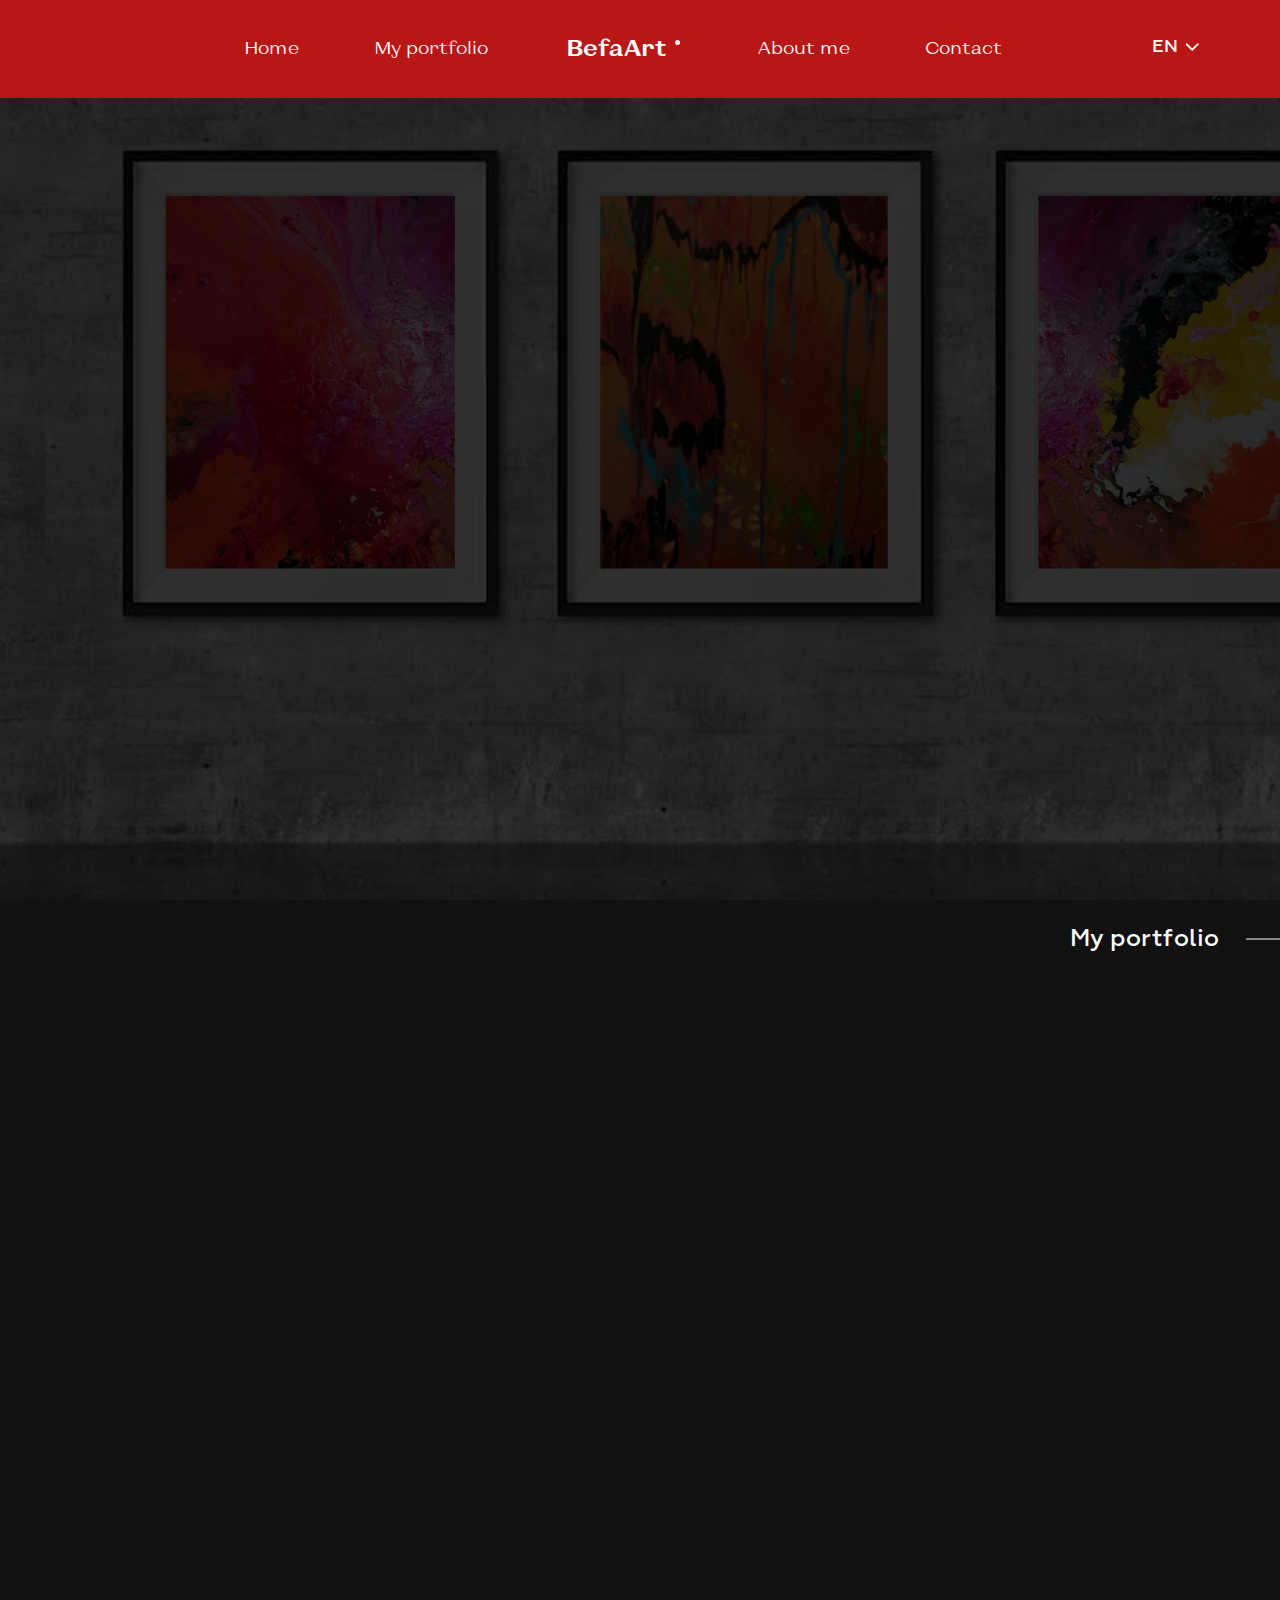
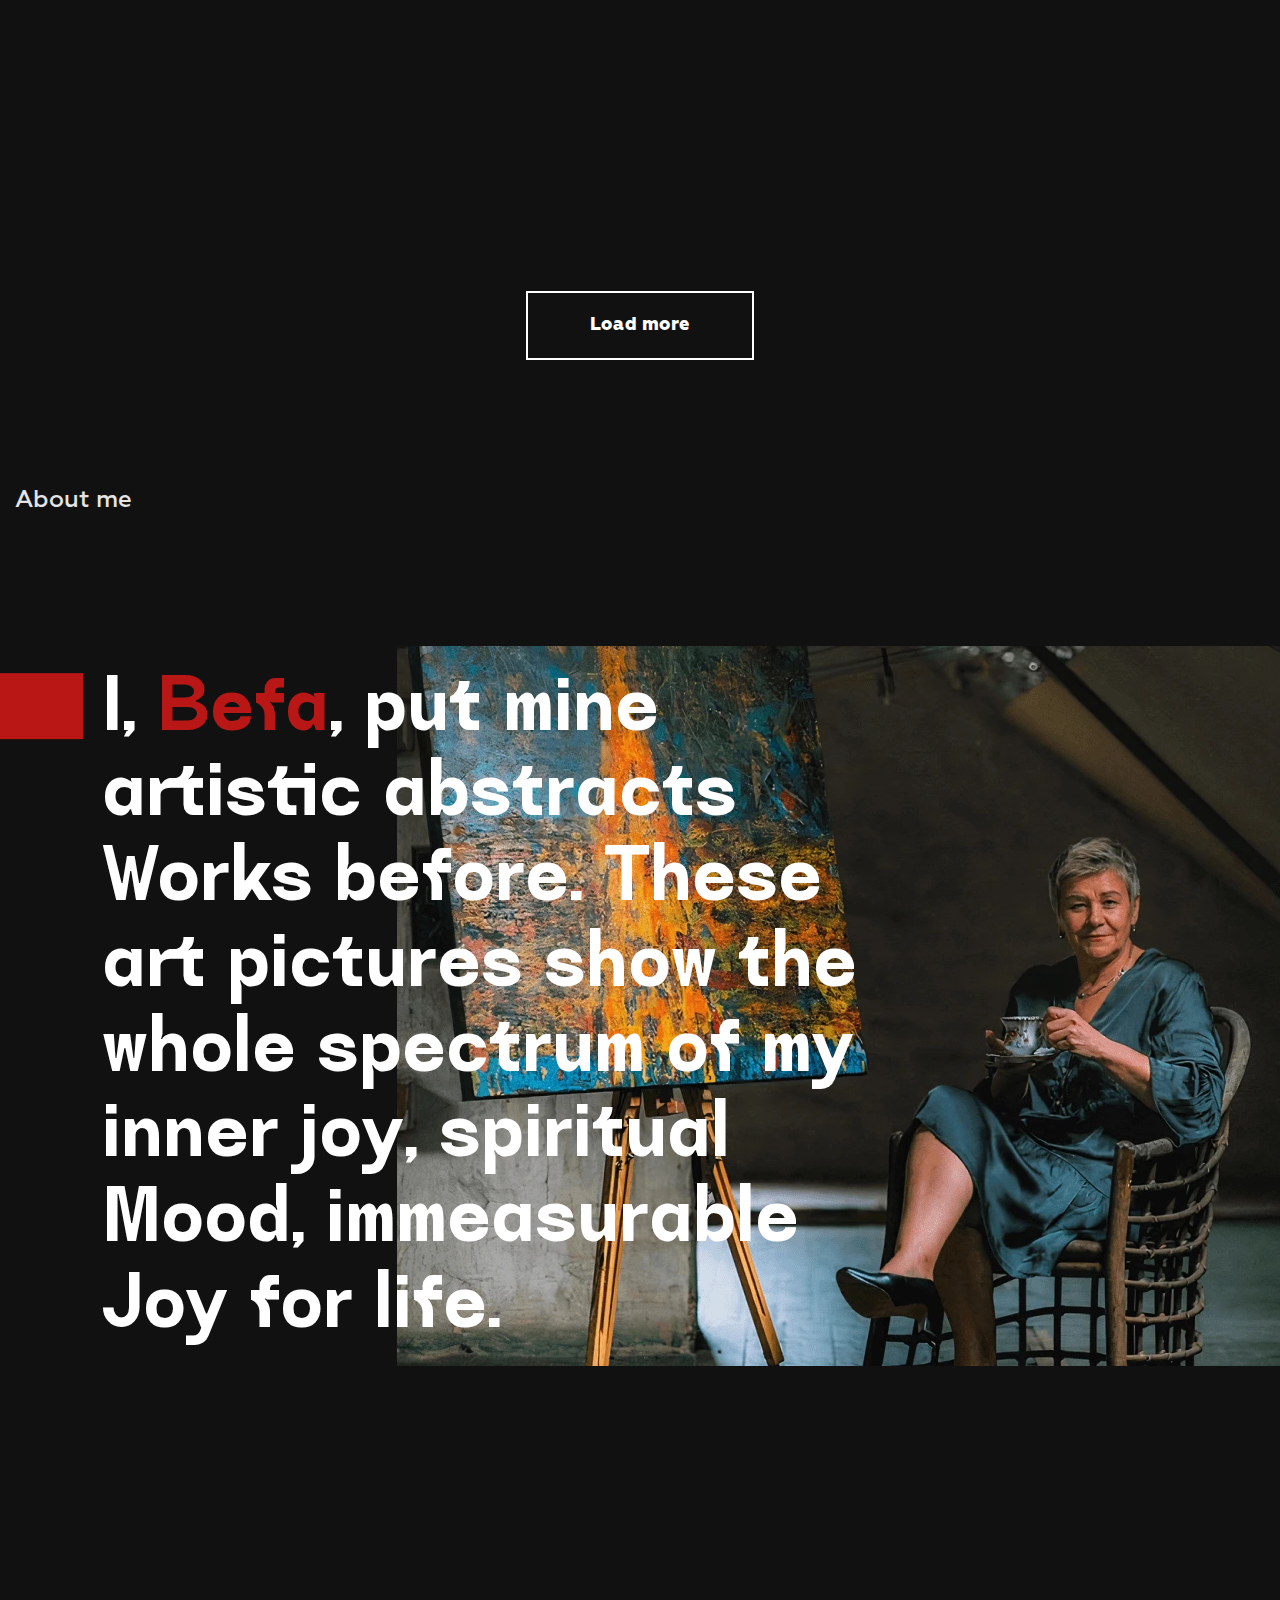
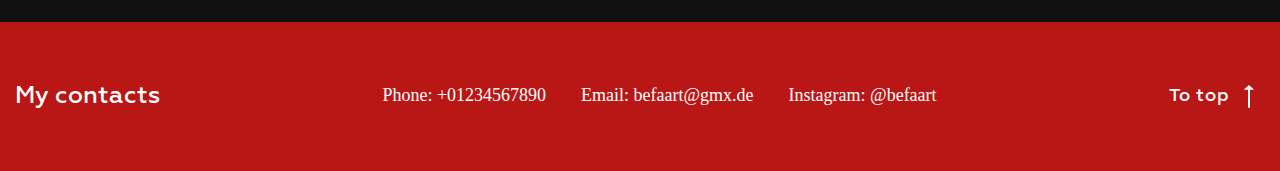
==== befa_art/index.html @ dfe0153e "Add files via upload" ====
<!DOCTYPE html>
<html lang="zxx">

<head>
	<meta charset="UTF-8">
	<meta name="viewport" content="width=device-width, initial-scale=1.0">
	<link rel="stylesheet" href="css/style.css">
	<title>Befa Art</title>
</head>

<body>
	<div class="wrapper">
		<header class="header">
			<div class="header__container">
				<div class="header__body">
					<div class="header__ghost"></div>
					<div class="header__navigation">
						<nav class="header__menu-left menu">
							<ul class="menu__list">
								<li class="menu__item"><a href="#" class="menu__link">Home</a></li>
								<li class="menu__item"><a href="#portfolio" class="menu__link">My portfolio</a></li>
							</ul>
						</nav>
						<div class="header__logo">BefaArt</div>
						<nav class="header__menu-riht menu">
							<ul class="menu__list">
								<li class="menu__item"><a href="#about-me" class="menu__link">About me</a></li>
								<li class="menu__item"><a href="#contact" class="menu__link">Contact</a></li>
							</ul>
						</nav>
					</div>
					<div class="header__language menu-choise">
						<div class="header__language menu-choise">
							<div class="menu-choise__language">
								<div class="menu-choise__active">EN</div>
								<nav class="menu-choise__items">
									<a href="pagedeu.html" class="menu-choise__item-link">DEU</a>
									<a href="pageua.html" class="menu-choise__item-link">UA</a>
								</nav>
							</div>
						</div>
					</div>
					<button type="button" class="header__burger"><span></span></button>
				</div>
			</div>
		</header>
		<main>
			<div class="head">
				<div class="head__container">
					<div class="head__body">
						<div class="head__text">
							<h2 class="head__sub-title">Hello, i am</h2>
							<h1 class="head__title">BefaArt</h1>
						</div>
						<div class="head__pictures img-head">
							<div class="img-head__items">
								<div class="img-head__item">
									<img src="img/head/first_img.webp" alt="" class="img-head__pictures">
								</div>
								<div class="img-head__item">
									<img src="img/head/main_img.webp" alt="" class="img-head__pictures">
								</div>
								<div class="img-head__item">
									<img src="img/head/second_img.webp" alt="" class="img-head__pictures">
								</div>
							</div>
						</div>
					</div>
				</div>
			</div>

			<div id="portfolio" class="portfolio">
				<div class="portfolio__container">
					<div class="portfolio__body">
						<h3 class="portfolio__title">My portfolio</h3>
						<div class="portfolio__items">

							<div class="portfolio__item painting">
								<div class="painting__pictures">
									<img src="img/portfilio/img_1.webp" alt="painting" class="painting__image">
								</div>
								<div class="painting__name">
									<button type="button" class="painting__button-info"><img src="img/icon/info.svg"
											alt="icon"></button>
									<h4 class="painting__title">Children</h4>
								</div>
								<div class="painting__info">
									<button type="button" class="painting__button-close"><img src="img/icon/close.svg"
											alt="icon"></button>
									<div class="painting__options">100#100 Acryl</div>
									<div class="painting__text">
										<p>Lorem ipsum dolor sit amet consectetur adipisicing elit. Voluptatum labore in
											tempora, praesentium, distinctio eaque officia sit incidunt dolore.
										</p>
									</div>
								</div>
							</div>

							<div class="portfolio__item painting">
								<div class="painting__pictures">
									<img src="img/portfilio/img_2.webp" alt="painting" class="painting__image">
								</div>
								<div class="painting__name">
									<button type="button" class="painting__button-info"><img src="img/icon/info.svg"
											alt="icon"></button>
									<h4 class="painting__title">Corrida</h4>
								</div>
								<div class="painting__info">
									<button type="button" class="painting__button-close"><img src="img/icon/close.svg"
											alt="icon"></button>
									<div class="painting__options">100#100 Acryl</div>
									<div class="painting__text">
										<p>Lorem ipsum dolor sit amet consectetur adipisicing elit. Voluptatum labore in
											tempora, praesentium, distinctio eaque officia sit incidunt dolore.</p>
									</div>
								</div>
							</div>

							<div class="portfolio__item painting">
								<div class="painting__pictures">
									<img src="img/portfilio/img_3.webp" alt="painting" class="painting__image">
								</div>
								<div class="painting__name">
									<button type="button" class="painting__button-info"><img src="img/icon/info.svg"
											alt="icon"></button>
									<h4 class="painting__title">Exit</h4>
								</div>
								<div class="painting__info">
									<button type="button" class="painting__button-close"><img src="img/icon/close.svg"
											alt="icon"></button>
									<div class="painting__options">100#100 Acryl</div>
									<div class="painting__text">
										<p>Lorem ipsum dolor sit amet consectetur adipisicing elit. Voluptatum labore in
											tempora, praesentium, distinctio eaque officia sit incidunt dolore.</p>
									</div>
								</div>
							</div>

							<div class="portfolio__item painting">
								<div class="painting__pictures">
									<img src="img/portfilio/img_4.webp" alt="painting" class="painting__image">
								</div>
								<div class="painting__name">
									<button type="button" class="painting__button-info"><img src="img/icon/info.svg"
											alt="icon"></button>
									<h4 class="painting__title">Happy</h4>
								</div>
								<div class="painting__info">
									<button type="button" class="painting__button-close"><img src="img/icon/close.svg"
											alt="icon"></button>
									<div class="painting__options">100#100 Acryl</div>
									<div class="painting__text">
										<p>Lorem ipsum dolor sit amet consectetur adipisicing elit. Voluptatum labore in
											tempora, praesentium, distinctio eaque officia sit incidunt dolore. Sit amet
											consectetur adipisicing elit.</p>
									</div>
								</div>
							</div>

							<div class="portfolio__item painting">
								<div class="painting__pictures">
									<img src="img/portfilio/img_5.webp" alt="painting" class="painting__image">
								</div>
								<div class="painting__name">
									<button type="button" class="painting__button-info"><img src="img/icon/info.svg"
											alt="icon"></button>
									<h4 class="painting__title">Autumn</h4>
								</div>
								<div class="painting__info">
									<button type="button" class="painting__button-close"><img src="img/icon/close.svg"
											alt="icon"></button>
									<div class="painting__options">100#100 Acryl</div>
									<div class="painting__text">
										<p>Lorem ipsum dolor sit amet consectetur adipisicing elit. Voluptatum labore in
											tempora, praesentium, distinctio eaque officia sit incidunt dolore. Sit amet
											consectetur adipisicing elit.</p>
									</div>
								</div>
							</div>

							<div class="portfolio__item painting">
								<div class="painting__pictures">
									<img src="img/portfilio/img_6.webp" alt="painting" class="painting__image">
								</div>
								<div class="painting__name">
									<button type="button" class="painting__button-info"><img src="img/icon/info.svg"
											alt="icon"></button>
									<h4 class="painting__title">Ice</h4>
								</div>
								<div class="painting__info">
									<button type="button" class="painting__button-close"><img src="img/icon/close.svg"
											alt="icon"></button>
									<div class="painting__options">100#100 Acryl</div>
									<div class="painting__text">
										<p>Lorem ipsum dolor sit amet consectetur adipisicing elit. Voluptatum labore in
											tempora, praesentium, distinctio eaque officia sit incidunt dolore.</p>
									</div>
								</div>
							</div>

							<div class="portfolio__item painting">
								<div class="painting__pictures">
									<img src="img/portfilio/img_7.webp" alt="painting" class="painting__image">
								</div>
								<div class="painting__name">
									<button type="button" class="painting__button-info"><img src="img/icon/info.svg"
											alt="icon"></button>
									<h4 class="painting__title">Spring</h4>
								</div>
								<div class="painting__info">
									<button type="button" class="painting__button-close"><img src="img/icon/close.svg"
											alt="icon"></button>
									<div class="painting__options">100#100 Acryl</div>
									<div class="painting__text">
										<p>Lorem ipsum dolor sit amet consectetur adipisicing elit. Voluptatum labore in
											tempora, praesentium, distinctio eaque officia sit incidunt dolore.</p>
									</div>
								</div>
							</div>

							<div class="portfolio__item painting">
								<div class="painting__pictures">
									<img src="img/portfilio/img_8.webp" alt="painting" class="painting__image">
								</div>
								<div class="painting__name">
									<button type="button" class="painting__button-info"><img src="img/icon/info.svg"
											alt="icon"></button>
									<h4 class="painting__title">Road</h4>
								</div>
								<div class="painting__info">
									<button type="button" class="painting__button-close"><img src="img/icon/close.svg"
											alt="icon"></button>
									<div class="painting__options">100#100 Acryl</div>
									<div class="painting__text">
										<p>Lorem ipsum dolor sit amet consectetur adipisicing elit. Voluptatum labore in
											tempora, praesentium, distinctio eaque officia sit incidunt dolore. Sit amet
											consectetur adipisicing elit.</p>
									</div>
								</div>
							</div>

							<div class="portfolio__item painting">
								<div class="painting__pictures">
									<img src="img/portfilio/img_9.webp" alt="painting" class="painting__image">
								</div>
								<div class="painting__name">
									<button type="button" class="painting__button-info"><img src="img/icon/info.svg"
											alt="icon"></button>
									<h4 class="painting__title">Forest</h4>
								</div>
								<div class="painting__info">
									<button type="button" class="painting__button-close"><img src="img/icon/close.svg"
											alt="icon"></button>
									<div class="painting__options">100#100 Acryl</div>
									<div class="painting__text">
										<p>Lorem ipsum dolor sit amet consectetur adipisicing elit. Voluptatum labore in
											tempora, praesentium, distinctio eaque officia sit incidunt dolore. Sit amet
											consectetur adipisicing elit.</p>
									</div>
								</div>
							</div>

							<div class="portfolio__item painting">
								<div class="painting__pictures">
									<img src="img/portfilio/img_10.webp" alt="painting" class="painting__image">
								</div>
								<div class="painting__name">
									<button type="button" class="painting__button-info"><img src="img/icon/info.svg"
											alt="icon"></button>
									<h4 class="painting__title">Fire color</h4>
								</div>
								<div class="painting__info">
									<button type="button" class="painting__button-close"><img src="img/icon/close.svg"
											alt="icon"></button>
									<div class="painting__options">100#100 Acryl</div>
									<div class="painting__text">
										<p>Lorem ipsum dolor sit amet consectetur adipisicing elit. Voluptatum labore in
											tempora, praesentium, distinctio eaque officia sit incidunt dolore.</p>
									</div>
								</div>
							</div>

						</div>
						<div class="portfolio__button">
							<button type="button" class="portfolio__work-button">Load more</button>
						</div>
					</div>
				</div>
			</div>

			<div id="about-me" class="about-me">
				<div class="about-me__container">
					<h3 class="about-me__title">About me</h3>
				</div>
				<div class="about-me__body">
					<div class="about-me__body">
						<div class="about-me__info">
							<div class="about-me__text">
								<p>I, <span>Befa</span>, put mine artistic abstracts
									Works before. These art pictures show the
									whole spectrum of my inner joy, spiritual
									Mood, immeasurable Joy for life.</p>
							</div>
						</div>
					</div>
				</div>
			</div>

		</main>
		<footer id="contact" class="footer">
			<div class="footer__container">
				<div class="footer__body">
					<h3 class="footer__title">My contacts</h3>
					<div class="footer__list-contact">
						<a href="tel:+01234567890" class="footer__phone">Phone: <span>+01234567890</span></a>
						<a href="mailto:befaart@gmail.com" class="footer__mail"> Email: <span>befaart@gmx.de</span> </a>
						<a href="https://www.instagram.com/" target="_blank" class="footer__instagram"> Instagram:
							<span>
								@befaart</span>
						</a>
					</div>
					<div class="footer__button-up">
						<a href="#" class="footer__link">To top</a>
					</div>
				</div>
			</div>
		</footer>
	</div>
	<script src="js/script.js"></script>
</body>

</html>
---- befa_art/css/style.css ----
*,
*::before,
*::after {
  padding: 0;
  margin: 0;
  border: 0;
  box-sizing: border-box;
}

a {
  text-decoration: none;
  color: inherit;
}

li {
  list-style: none;
}

img {
  vertical-align: top;
}

h1,
h2,
h3,
h4,
h5,
h6 {
  font-weight: inherit;
  font-size: inherit;
}

html,
body {
  height: 100%;
  line-height: 1;
}

textarea,
button,
input {
  font-weight: inherit;
  font-size: inherit;
  color: inherit;
  font-family: inherit;
}

button {
  cursor: pointer;
  background-color: inherit;
}

input[type=search i] {
  -webkit-appearance: none;
     -moz-appearance: none;
          appearance: none;
}

::-webkit-search-cancel-button {
  display: none;
}

[class*=__container] {
  max-width: 88.75rem;
  padding: 0 15px;
  margin: 0 auto;
}

.wrapper {
  overflow: clip;
  min-height: 100%;
  position: relative;
  display: flex;
  flex-direction: column;
  overflow-y: auto;
  z-index: 1;
}

.wrapper > main {
  flex-grow: 1;
}

.header {
  background-color: #b91616;
  padding: 1.9375rem 0 2.1875rem 0;
}
@media (max-width: 61.99875em) {
  .header {
    padding: 0.9375rem 0 0.9375rem 0;
    position: fixed;
    top: 0;
    left: 0;
    width: 100%;
    z-index: 2;
  }
}
.header__body {
  display: flex;
  justify-content: center;
  align-items: center;
}
@media (max-width: 61.99875em) {
  .header__body {
    justify-content: flex-end;
  }
}
.header__ghost {
  width: 4.90625rem;
}
@media (max-width: 61.99875em) {
  .header__ghost {
    display: none;
  }
}
.header__navigation {
  flex: 1 1 auto;
  display: flex;
  justify-content: center;
  align-items: center;
  gap: 4.875rem;
}
@media (max-width: 75em) {
  .header__navigation {
    gap: 4.0625rem;
  }
}
@media (max-width: 61.99875em) {
  .header__navigation {
    position: fixed;
    top: 0;
    left: -100%;
    width: 100%;
    height: 100%;
    z-index: 2;
    background-color: #b91616;
    display: flex;
    flex-direction: column;
    gap: 1.5rem;
    padding: 8.125rem 0.9375rem 1.875rem;
    justify-content: flex-start;
    align-items: flex-start;
    overflow-y: auto;
    transition: all 0.3s;
  }
  .header__navigation::before {
    content: "";
    position: fixed;
    top: 0;
    left: 0;
    width: 100%;
    height: 5.625rem;
    z-index: 3;
    background-color: #b91616;
  }
}
.header__logo {
  position: relative;
  font-family: "KyivTypeSans";
  font-weight: 600;
  font-size: 1.5rem;
  line-height: 1; /* 29/24 */
  transition: transform 0.8s;
  cursor: pointer;
}
.header__logo::after {
  content: "";
  display: inline-block;
  width: 5px;
  height: 5px;
  background-color: #ffffff;
  border-radius: 50%;
  vertical-align: top;
  margin-top: 5px;
  margin-left: 8px;
}
@media (any-hover: hover) {
  .header__logo:hover {
    transform: scale(1.3);
  }
}
@media (max-width: 61.99875em) {
  .header__logo {
    position: fixed;
    top: 0.8125rem;
    left: 0.9375rem;
    width: 100%;
    z-index: 3;
    font-size: 1.375rem;
  }
}
.header__burger {
  display: none;
  position: relative;
  width: 1.375rem;
  height: 1.125rem;
}
@media (max-width: 61.99875em) {
  .header__burger {
    display: block;
    position: relative;
    z-index: 3;
  }
  .header__burger span {
    display: block;
    position: absolute;
    top: 50%;
    left: 0;
    width: 100%;
    height: 0.1875rem;
    margin-top: -1px;
    background-color: #ffffff;
  }
  .header__burger::before {
    content: "";
    position: absolute;
    top: 0;
    right: 0;
    width: 70%;
    height: 0.1875rem;
    background-color: #ffffff;
    transition: right 0.3s;
  }
  .header__burger::after {
    content: "";
    position: absolute;
    top: 100%;
    right: 0;
    width: 45%;
    height: 0.1875rem;
    background-color: #ffffff;
    margin-top: -1px;
    transition: right 0.3s;
  }
}

.menu {
  font-family: "KyivTypeSans";
  font-weight: 400;
  font-size: 1.125rem;
  line-height: 1.8; /* 22/18 */
}
@media (max-width: 61.99875em) {
  .menu {
    font-size: 1.625rem;
  }
}
.menu__list {
  display: flex;
  justify-content: center;
  align-items: center;
  gap: 4.6875rem;
}
@media (max-width: 75em) {
  .menu__list {
    gap: 2.8125rem;
  }
}
@media (max-width: 61.99875em) {
  .menu__list {
    flex-direction: column;
    align-items: flex-start;
    gap: 1.5rem;
  }
}
.menu__item {
  position: relative;
}
.menu__item::after {
  content: "";
  position: absolute;
  top: 100%;
  left: 50%;
  width: 0;
  height: 0.0625rem;
  background-color: #ffffff;
  transition: all 0.3s;
}
@media (any-hover: hover) {
  .menu__item:hover::after {
    width: 100%;
    left: 0;
  }
}
.menu-choise {
  position: relative;
  z-index: 3;
  font-family: "Geometria";
  font-weight: 500;
  font-size: 1.125rem;
  line-height: 1.27; /* 23/18 */
  margin-right: 33px;
}
@media (max-width: 61.99875em) {
  .menu-choise {
    position: absolute;
    gap: 1.125rem;
    font-size: 0.875rem;
    top: 1.875rem;
    color: #d7a5cf;
    font-weight: 400;
    margin-right: 0;
    left: -100%;
    transition: all 0.3s;
  }
}
.menu-choise__language {
  display: flex;
  align-items: center;
  gap: 0.4375rem;
  cursor: pointer;
}
@media (min-width: 62em) {
  .menu-choise__language::after {
    content: "";
    display: inline-block;
    width: 0.8125rem;
    height: 0.8125rem;
    background: url(../img/icon/arrow.svg) center no-repeat;
    transition: transform 0.3s;
  }
}
@media (min-width: 62em) and (any-hover: hover) {
  .menu-choise__language:hover::after {
    transform: rotate(90deg);
  }
  .menu-choise__language:hover .menu-choise__items {
    opacity: 1;
    visibility: visible;
    pointer-events: auto;
  }
}
@media (max-width: 61.99875em) {
  .menu-choise__language {
    gap: 1.125rem;
  }
}
.menu-choise__active {
  transition: color 0.2s;
}
@media (max-width: 61.99875em) {
  .menu-choise__active {
    color: #ffffff;
  }
}
@media (min-width: 62em) {
  .menu-choise__items {
    position: absolute;
    top: 100%;
    left: -13px;
    opacity: 0;
    visibility: hidden;
    pointer-events: none;
    display: flex;
    flex-direction: column;
    row-gap: 0.9375rem;
    width: 7.875rem;
    height: 5.9375rem;
    background-color: #b91616;
    padding-top: 15px;
    padding-left: 13px;
    transition: all 0.5s;
  }
}
@media (max-width: 61.99875em) {
  .menu-choise__items {
    display: flex;
    gap: 1.125rem;
  }
}
@media (min-width: 62em) {
  .menu-choise__item-link {
    transition: color 0.2s;
  }
}
@media (min-width: 62em) and (any-hover: hover) {
  .menu-choise__item-link:hover {
    color: #d7a5cf;
  }
}

.menu-open .header__navigation {
  left: 0;
}
.menu-open .menu-choise {
  left: 0.5rem;
}
.menu-open .header__burger::before {
  right: 30%;
}
.menu-open .header__burger::after {
  right: 55%;
}

.footer {
  background-color: #b91616;
  padding: 3.625rem 0;
}
@media (max-width: 67.8125em) {
  .footer {
    padding: 2.1875rem 0;
  }
}
.footer__body {
  display: flex;
  justify-content: space-between;
  align-items: center;
}
@media (max-width: 67.8125em) {
  .footer__body {
    flex-direction: column;
    gap: 1.875rem;
  }
}
.footer__title {
  font-family: "Geometria";
  font-weight: 500;
  font-size: 1.5rem;
  line-height: 1.25; /* 30/24 */
}
.footer__list-contact {
  display: flex;
  gap: 2.1875rem;
  align-items: center;
  font-family: "KyivType Sans";
  font-weight: 500;
  font-size: 1.125rem;
  line-height: 1.22; /* 22/18 */
}
@media (max-width: 67.8125em) {
  .footer__list-contact {
    line-height: 1.5; /* 22/18 */
    text-align: center;
  }
}
@media (max-width: 31.25em) {
  .footer__list-contact {
    flex-direction: column;
    gap: 0.9375rem;
    font-size: 1rem;
  }
}
.footer__phone span {
  transition: color 0.5s;
}
@media (any-hover: hover) {
  .footer__phone:hover span {
    color: #d7a5cf;
  }
}
.footer__mail span {
  transition: color 0.5s;
}
@media (any-hover: hover) {
  .footer__mail:hover span {
    color: #d7a5cf;
  }
}
.footer__instagram span {
  transition: color 0.5s;
}
@media (any-hover: hover) {
  .footer__instagram:hover span {
    color: #d7a5cf;
  }
}
@media (any-hover: hover) {
  .footer__button-up:hover .footer__link::after {
    transform: translate(-90px, 0);
    transition: all 0.7s;
    pointer-events: auto;
  }
}
.footer__link {
  position: relative;
  display: inline-block;
  font-family: "Geometria";
  font-weight: 500;
  font-size: 1.125rem;
  line-height: 1.27; /* 23/18 */
  padding: 0.3125rem 0.625rem;
}
.footer__link::after {
  content: "";
  display: inline-block;
  margin-left: 0.9375rem;
  vertical-align: bottom;
  width: 0.75rem;
  height: 1.4375rem;
  background: url(../img/icon/arrow_up.svg) center no-repeat;
  transition: all 0.7s;
  pointer-events: none;
}

@font-face {
  font-family: "Geometria";
  src: url("../fonts/geometria/geometria-medium.woff2") format("woff2"), url("../fonts/geometria/geometria-medium.woff") format("woff");
  font-weight: 500;
  font-style: normal;
  font-display: swap;
}
@font-face {
  font-family: "Geometria";
  src: url("../fonts/geometria/geometria-extrabold.woff2") format("woff2"), url("../fonts/geometria/geometria-extrabold.woff") format("woff");
  font-weight: 700;
  font-style: normal;
  font-display: swap;
}
@font-face {
  font-family: "Geometria";
  src: url("../fonts/geometria/geometria-bold.woff2") format("woff2"), url("../fonts/geometria/geometria-bold.woff") format("woff");
  font-weight: 600;
  font-style: normal;
  font-display: swap;
}
@font-face {
  font-family: "Geometria";
  src: url("../fonts/geometria/geometria.woff2") format("woff2"), url("../fonts/geometria/geometria.woff") format("woff");
  font-weight: 400;
  font-style: normal;
  font-display: swap;
}
@font-face {
  font-family: "KyivTypeSans";
  src: url("../fonts/kyiv_type/kyivtypesans-regular2.woff2") format("woff2"), url("../fonts/kyiv_type/kyivtypesans-regular2.woff") format("woff");
  font-weight: 400;
  font-style: normal;
  font-display: swap;
}
@font-face {
  font-family: "KyivTypeSans";
  src: url("../fonts/kyiv_type/kyivtypesans-medium2.woff2") format("woff2"), url("../fonts/kyiv_type/kyivtypesans-medium2.woff") format("woff");
  font-weight: 500;
  font-style: normal;
  font-display: swap;
}
@font-face {
  font-family: "KyivTypeSans";
  src: url("../fonts/kyiv_type/kyivtypesans-bold2.woff2") format("woff2"), url("../fonts/kyiv_type/kyivtypesans-bold2.woff") format("woff");
  font-weight: 600;
  font-style: normal;
  font-display: swap;
}
@font-face {
  font-family: "Acworth";
  src: url("../fonts/acworth/acworthbold.woff2") format("woff2"), url("../fonts/acworth/acworthbold.woff") format("woff");
  font-weight: 700;
  font-style: normal;
  font-display: swap;
}
* {
  scroll-behavior: smooth;
}

body {
  color: #ffffff;
  background: url(../img/body.png) 0 0/cover no-repeat fixed, #111111;
  transition: all 0.7s;
}
body.lock {
  overflow: hidden;
}

.head {
  padding: 6.25rem 0 7.875rem 0;
  margin-bottom: 1px;
}
@media (max-width: 87.5em) {
  .head {
    padding: 6.25rem 0 6.875rem 0;
  }
}
@media (max-width: 81.25em) {
  .head {
    padding: 5rem 0 6.25rem 0;
  }
}
@media (max-width: 75em) {
  .head {
    padding: 4.375rem 0 5.625rem 0;
  }
}
@media (max-width: 61.99875em) {
  .head {
    padding: 4.375rem 0 1.875rem 0;
  }
}
@media (max-width: 37.5em) {
  .head {
    padding: 4.375rem 0 2.8125rem 0;
  }
}
.head__body {
  position: relative;
  width: 100%;
  padding: 10rem 0 10.625rem 0;
}
@media (max-width: 81.25em) {
  .head__body {
    padding: 10rem 0 10.625rem 0;
  }
}
@media (max-width: 43.74875em) {
  .head__body {
    padding: 10rem 0 12.1875rem 0;
  }
}
@media (max-width: 40.62375em) {
  .head__body {
    padding: 9.375rem 0 9.375rem 0;
  }
}
@media (max-width: 40.62375em) {
  .head__body {
    padding: 8.75rem 0 8.75rem 0;
  }
}
@media (max-width: 37.49875em) {
  .head__body {
    padding: 8.125rem 0 8.125rem 0;
  }
}
.head__text {
  position: relative;
  z-index: 1;
  display: flex;
  flex-direction: column;
  justify-content: center;
  align-items: center;
  opacity: 0;
  animation: text-head 1.8s forwards;
  animation-delay: 1.5s;
  pointer-events: none;
}
@keyframes text-head {
  0% {
    transform: translateY(-25%);
    opacity: 0;
  }
  100% {
    transform: translateY(0);
    opacity: 1;
  }
}
.head__sub-title {
  font-family: "Geometria";
  font-weight: 700;
  font-size: 2.25rem;
  line-height: 1.25; /* 45/36 */
  margin-bottom: 1.875rem;
}
@media (max-width: 93.75em) {
  .head__sub-title {
    font-size: calc((1vw + 1vh) * 2);
  }
}
.head__title {
  font-family: "Acworth";
  font-weight: 700;
  font-size: 13.75rem;
  line-height: 0.8; /* 243/220 */
}
@media (max-width: 78.125em) {
  .head__title {
    font-size: 12.5rem;
  }
}
@media (max-width: 71.875em) {
  .head__title {
    font-size: 11.25rem;
  }
}
@media (max-width: 61.99875em) {
  .head__title {
    font-size: 9.375rem;
  }
}
@media (max-width: 53.12375em) {
  .head__title {
    font-size: 8.75rem;
  }
}
@media (max-width: 48.12375em) {
  .head__title {
    font-size: 8.125rem;
  }
}
@media (max-width: 43.74875em) {
  .head__title {
    font-size: 6.25rem;
  }
}
@media (max-width: 34.37375em) {
  .head__title {
    font-size: 5rem;
  }
}
@media (max-width: 28.12375em) {
  .head__title {
    font-size: 4.0625rem;
  }
}
.img-head {
  position: absolute;
  width: 100%;
  top: 0;
  left: 0;
  overflow: hidden;
}
.img-head__items {
  display: grid;
  grid-template-columns: 30.935252% 65.467626%;
  row-gap: 3.4375rem;
  -moz-column-gap: 3.125rem;
       column-gap: 3.125rem;
}
@media (max-width: 61.99875em) {
  .img-head__items {
    row-gap: 1.875rem;
    -moz-column-gap: 1.875rem;
         column-gap: 1.875rem;
  }
}
@media (max-width: 43.74875em) {
  .img-head__items {
    grid-template-columns: 48% 52%;
    row-gap: 0.9375rem;
    -moz-column-gap: 0.9375rem;
         column-gap: 0.9375rem;
  }
}
.img-head__item {
  position: relative;
  width: 100%;
  padding-top: 70%; /* 280/430 */
}
@media (max-width: 81.25em) {
  .img-head__item {
    padding-top: 72%;
  }
}
@media (max-width: 78.125em) {
  .img-head__item {
    padding-top: 75%;
  }
}
@media (max-width: 75em) {
  .img-head__item {
    padding-top: 78%;
  }
}
@media (max-width: 71.875em) {
  .img-head__item {
    padding-top: 82%;
  }
}
@media (max-width: 68.75em) {
  .img-head__item {
    padding-top: 87%;
  }
}
@media (max-width: 65.625em) {
  .img-head__item {
    padding-top: 92%;
  }
}
@media (max-width: 65.625em) {
  .img-head__item {
    padding-top: 92%;
  }
}
@media (max-width: 59.375em) {
  .img-head__item {
    padding-top: 98%;
  }
}
@media (max-width: 56.25em) {
  .img-head__item {
    padding-top: 102%;
  }
}
@media (max-width: 53.125em) {
  .img-head__item {
    padding-top: 108%;
  }
}
@media (max-width: 50em) {
  .img-head__item {
    padding-top: 113%;
  }
}
@media (max-width: 47.5em) {
  .img-head__item {
    padding-top: 118%;
  }
}
@media (max-width: 45em) {
  .img-head__item {
    padding-top: 110%;
  }
}
@media (max-width: 43.74875em) {
  .img-head__item {
    padding-top: 80%;
  }
}
@media (max-width: 40.62375em) {
  .img-head__item {
    padding-top: 75%;
  }
}
@media (max-width: 34.37375em) {
  .img-head__item {
    padding-top: 85%;
  }
}
@media (max-width: 32.49875em) {
  .img-head__item {
    padding-top: 90%;
  }
}
@media (max-width: 30.62375em) {
  .img-head__item {
    padding-top: 95%;
  }
}
@media (max-width: 28.74875em) {
  .img-head__item {
    padding-top: 100%;
  }
}
@media (max-width: 26.87375em) {
  .img-head__item {
    padding-top: 105%;
  }
}
@media (max-width: 24.99875em) {
  .img-head__item {
    padding-top: 115%;
  }
}
@media (max-width: 23.74875em) {
  .img-head__item {
    padding-top: 122%;
  }
}
@media (max-width: 21.87375em) {
  .img-head__item {
    padding-top: 135%;
  }
}
.img-head__item:nth-child(1) {
  opacity: 0;
  animation: child-head 1.2s forwards;
  animation-delay: 1s;
}
.img-head__item:nth-child(2) {
  grid-column: 2/3;
  grid-row: 1/3;
  padding-top: 67.582418%; /* 615/910 */
  opacity: 0;
  animation: child-head 0.8s forwards;
}
@media (any-hover: hover) {
  .img-head__item:nth-child(2):hover .img-head__pictures {
    transform: scale(1.01);
  }
}
.img-head__item:nth-child(3) {
  opacity: 0;
  animation: child-head 1.2s forwards;
  animation-delay: 0.5s;
}
@keyframes child-head {
  0% {
    transform: scale(0.9);
    opacity: 0;
  }
  100% {
    transform: scale(1);
    opacity: 1;
  }
}
@media (any-hover: hover) {
  .img-head__item:hover .img-head__pictures {
    transform: scale(1.02);
  }
}
.img-head__pictures {
  position: absolute;
  top: 0;
  left: 0;
  width: 100%;
  height: 100%;
  -o-object-fit: cover;
     object-fit: cover;
  transition: transform 0.5s;
}

.portfolio {
  padding-bottom: 7.8125rem;
}
@media (max-width: 68.75em) {
  .portfolio {
    padding-bottom: 5.625rem;
  }
}
@media (max-width: 62.06125em) {
  .portfolio {
    padding-bottom: 3.125rem;
  }
}
.portfolio__title {
  font-family: "Geometria";
  font-weight: 500;
  font-size: 1.5rem;
  line-height: 1.25; /* 30/24 */
  text-align: end;
  margin-bottom: 35px;
  position: relative;
  transform: translate(0, 54px);
  padding-right: 2.875rem;
}
.portfolio__title::after {
  content: "";
  position: absolute;
  width: 50vw;
  height: 1px;
  top: 50%;
  left: 98.5%;
  transform: translateY(-50%);
  background-color: #ffffff;
}
@media (max-width: 77.5em) {
  .portfolio__title::after {
    left: 96.5%;
  }
}
@media (max-width: 40.625em) {
  .portfolio__title::after {
    left: 94%;
  }
}
@media (max-width: 34.375em) {
  .portfolio__title::after {
    left: 92%;
  }
}
@media (max-width: 25em) {
  .portfolio__title::after {
    left: 90%;
  }
}
@media (max-width: 43.12375em) {
  .portfolio__title {
    position: static;
    transform: translate(0, 15px);
    margin-bottom: 50px;
  }
}
@media (max-width: 34.37375em) {
  .portfolio__title {
    margin-bottom: 30px;
  }
}
.portfolio__items {
  position: relative;
  z-index: 1;
  display: grid;
  grid-template-columns: repeat(2, 1fr);
  row-gap: 3.375rem;
  -moz-column-gap: 3.125rem;
       column-gap: 3.125rem;
  margin-bottom: 3.625rem;
  height: 56.125rem;
  overflow: hidden;
  transition: all 0.7s;
}
@media (max-width: 68.75em) {
  .portfolio__items {
    row-gap: 1.875rem;
    -moz-column-gap: 1.875rem;
         column-gap: 1.875rem;
    margin-bottom: 2.8125rem;
  }
}
@media (max-width: 56.24875em) {
  .portfolio__items {
    row-gap: 1.25rem;
    -moz-column-gap: 1.25rem;
         column-gap: 1.25rem;
  }
}
@media (max-width: 43.74875em) {
  .portfolio__items {
    grid-template-columns: 1fr;
  }
}
@media (max-width: 31.24875em) {
  .portfolio__items {
    row-gap: 0.9375rem;
  }
}
.portfolio__button {
  font-family: "Geometria";
  font-weight: 800;
  font-size: 1.125rem;
  line-height: 1.27; /* 23/18 */
  display: flex;
  justify-content: center;
}
@media (max-width: 37.49875em) {
  .portfolio__button {
    font-size: 1rem;
  }
}
.portfolio__work-button {
  display: inline-block;
  padding: 1.3125rem 3.875rem;
  border: 2px solid #ffffff;
  transition: all 0.5s;
}
@media (any-hover: hover) {
  .portfolio__work-button:hover {
    background-color: #b91616;
    border: 2px solid #b91616;
  }
}
@media (max-width: 56.24875em) {
  .portfolio__work-button {
    padding: 0.9375rem 2.625rem;
  }
}
@media (max-width: 37.49875em) {
  .portfolio__work-button {
    padding: 0.9375rem 2.625rem;
  }
}
@media (max-width: 31.24875em) {
  .portfolio__work-button {
    padding: 0.75rem 2.625rem;
  }
}

.painting {
  position: relative;
  max-height: 24.6875rem;
}
@media (max-width: 43.74875em) {
  .painting:nth-child(n+1) {
    max-height: 50vh;
  }
}
.painting:nth-child(2n+2) {
  transform: translate(0, 54px);
}
@media (max-width: 43.74875em) {
  .painting:nth-child(2n+2) {
    transform: translate(0, 0);
  }
}
@media (any-hover: hover) {
  .painting:hover .painting__name {
    opacity: 1;
    visibility: visible;
    pointer-events: auto;
  }
  .painting:hover .painting__image {
    transform: scale(1.02);
  }
}
.painting__pictures {
  position: relative;
  width: 100%;
  padding-top: 58.955224%; /* 395/670 */
  overflow: hidden;
  opacity: 0;
  visibility: hidden;
  pointer-events: none;
  transition: all 3s;
  transform: scale(0.95);
}
@media (max-width: 43.74875em) {
  .painting__pictures {
    padding-top: 0;
    height: 50vh;
  }
}
.painting__image {
  position: absolute;
  top: 0;
  left: 0;
  width: 100%;
  height: 100%;
  -o-object-fit: cover;
     object-fit: cover;
  transition: all 0.6s;
}
.painting__name {
  position: absolute;
  top: 0;
  left: 0;
  width: 100%;
  height: 100%;
  background-color: rgba(0, 0, 0, 0.5);
  display: flex;
  flex-direction: column;
  align-items: center;
  justify-content: center;
  opacity: 0;
  visibility: hidden;
  pointer-events: none;
  transition: all 0.7s;
}
@media (max-width: 61.99875em) {
  .painting__name {
    opacity: 1;
    visibility: visible;
    pointer-events: auto;
    top: 75%;
    height: 3.75rem;
    transition: all 0.6s;
  }
}
@media (max-width: 53.12375em) {
  .painting__name {
    top: 70%;
  }
}
@media (max-width: 43.74875em) {
  .painting__name {
    top: 75%;
  }
}
.painting__title {
  font-family: "Acworth";
  font-weight: 700;
  font-size: 2.25rem;
  line-height: 1.11; /* 40/36 */
  text-align: center;
  vertical-align: center;
}
@media (max-width: 61.99875em) {
  .painting__title {
    font-size: 1.375rem;
  }
}
.painting__button-info {
  position: absolute;
  top: 1.5625rem;
  right: 1.5rem;
  background: transparent;
}
@media (max-width: 61.99875em) {
  .painting__button-info {
    top: 0.9375rem;
    right: 0.9375rem;
  }
}
.painting__info {
  position: absolute;
  top: 0;
  left: 0;
  width: 100%;
  height: 100%;
  font-family: "Geometria";
  font-size: 1.25rem;
  line-height: 1.25; /* 25/20 */
  background-color: rgba(0, 0, 0, 0.5);
  display: flex;
  flex-direction: column;
  align-items: center;
  justify-content: center;
  opacity: 0;
  visibility: hidden;
  pointer-events: none;
  transition: all 0.7s;
}
@media (max-width: 61.99875em) {
  .painting__info {
    font-size: 1.125rem;
  }
}
.painting__options {
  width: 100%;
  font-weight: 400;
  margin-bottom: 1.3125rem;
  max-width: 33rem;
  padding: 0 0.9375rem 0;
  text-align: start;
}
.painting__text {
  font-weight: 700;
  max-width: 33rem;
  padding: 0 0.9375rem;
}
.painting__button-close {
  position: absolute;
  top: 2rem;
  right: 1.6875rem;
  background: transparent;
}

.show .painting__pictures {
  opacity: 1;
  visibility: visible;
  pointer-events: auto;
  transform: scale(1);
}

.info-open.painting:hover .painting__name {
  opacity: 0;
  visibility: hidden;
  pointer-events: none;
}
.info-open .painting__info {
  opacity: 1;
  visibility: visible;
  pointer-events: auto;
}

.about-me {
  margin-bottom: 11.1875rem;
}
@media (max-width: 68.75em) {
  .about-me {
    margin-bottom: 5.625rem;
  }
}
@media (max-width: 62.06125em) {
  .about-me {
    margin-bottom: 3.125rem;
  }
}
.about-me__container {
  margin-bottom: 3.375rem;
}
@media (max-width: 62.06125em) {
  .about-me__container {
    margin-bottom: 1.5625rem;
  }
}
.about-me__title {
  position: relative;
  font-family: "Geometria";
  font-weight: 500;
  font-size: 1.5rem;
  line-height: 1.25; /* 30/24 */
  color: #e4e4e4;
}
.about-me__title:before {
  content: "";
  position: absolute;
  width: 50vw;
  height: 1px;
  top: 50%;
  right: 101.5%;
  transform: translateY(-50%);
  background-color: #e4e4e4;
}
@media (max-width: 61.99875em) {
  .about-me__title:before {
    right: 98%;
  }
}
@media (max-width: 61.99875em) {
  .about-me__title {
    padding-left: 25px;
  }
}
.about-me__body {
  max-width: 103.4375rem;
  margin: 0 auto;
}
.about-me__info {
  position: relative;
  display: flex;
  align-items: center;
}
.about-me__text {
  position: relative;
  left: 8%;
  width: 100%;
  font-family: "Acworth";
  font-weight: 700;
  font-size: 5rem;
  line-height: 1.1; /* 88/80 */
  padding: 6rem 0;
  background: url(../img/photo_author/photo.webp) 100% 50% no-repeat;
}
@media (max-width: 93.75em) {
  .about-me__text {
    font-size: calc((1vw + 0.5vh) * 5);
  }
}
@media (max-width: 81.25em) {
  .about-me__text {
    font-size: calc((1vw + 0.3vh) * 5);
  }
}
@media (max-width: 62.06125em) {
  .about-me__text {
    font-size: calc((1vw + 0.3vh) * 4);
    background: url(../img/photo_author/photo.webp) 70% 25% no-repeat;
    left: 0;
    padding-left: 15px;
  }
}
@media (max-width: 51.5625em) {
  .about-me__text {
    padding: 3.75rem 0 3.75rem 0.9375rem;
    background: url(../img/photo_author/photo.webp) 70% 50% no-repeat;
  }
}
@media (max-width: 30em) {
  .about-me__text {
    font-size: 1.625rem;
    padding: 15.625rem 0.9375rem 1.5625rem 0.9375rem;
  }
}
.about-me__text p {
  width: 71.875rem;
}
@media (max-width: 93.75em) {
  .about-me__text p {
    width: 75vw;
  }
}
@media (max-width: 81.25em) {
  .about-me__text p {
    width: 65vw;
  }
}
@media (max-width: 62.06125em) {
  .about-me__text p {
    width: 55vw;
  }
}
@media (max-width: 30em) {
  .about-me__text p {
    width: 100%;
  }
}
.about-me__text span {
  color: #b91616;
}
.about-me__text:before {
  content: "";
  position: absolute;
  width: 50vw;
  height: 3.5rem;
  top: 8.75rem;
  right: 101.5%;
  transform: translateY(-50%);
  background-color: #b91616;
}
@media (max-width: 93.75em) {
  .about-me__text:before {
    height: calc((1vw + 0.5vh) * 3.8);
  }
}
@media (max-width: 81.125em) {
  .about-me__text:before {
    top: 8.5625rem;
  }
}
@media (max-width: 78.125em) {
  .about-me__text:before {
    height: calc((1vw + 0.4vh) * 3.8);
  }
}
@media (max-width: 68.75em) {
  .about-me__text:before {
    height: calc((1vw + 0.3vh) * 3.8);
  }
}
@media (max-width: 62.06125em) {
  .about-me__text:before {
    height: 0;
  }
}

.deu-text {
  font-size: 4.6875rem;
}
@media (max-width: 81.25em) {
  .deu-text {
    font-size: calc((1vw + 0.5vh) * 4);
  }
}
@media (max-width: 81.25em) {
  .deu-text {
    font-size: calc((1vw + 0.3vh) * 3.5);
  }
}
@media (max-width: 62.06125em) {
  .deu-text {
    font-size: calc((1vw + 0.3vh) * 3);
  }
}
@media (max-width: 30em) {
  .deu-text {
    font-size: 1.625rem;
  }
}
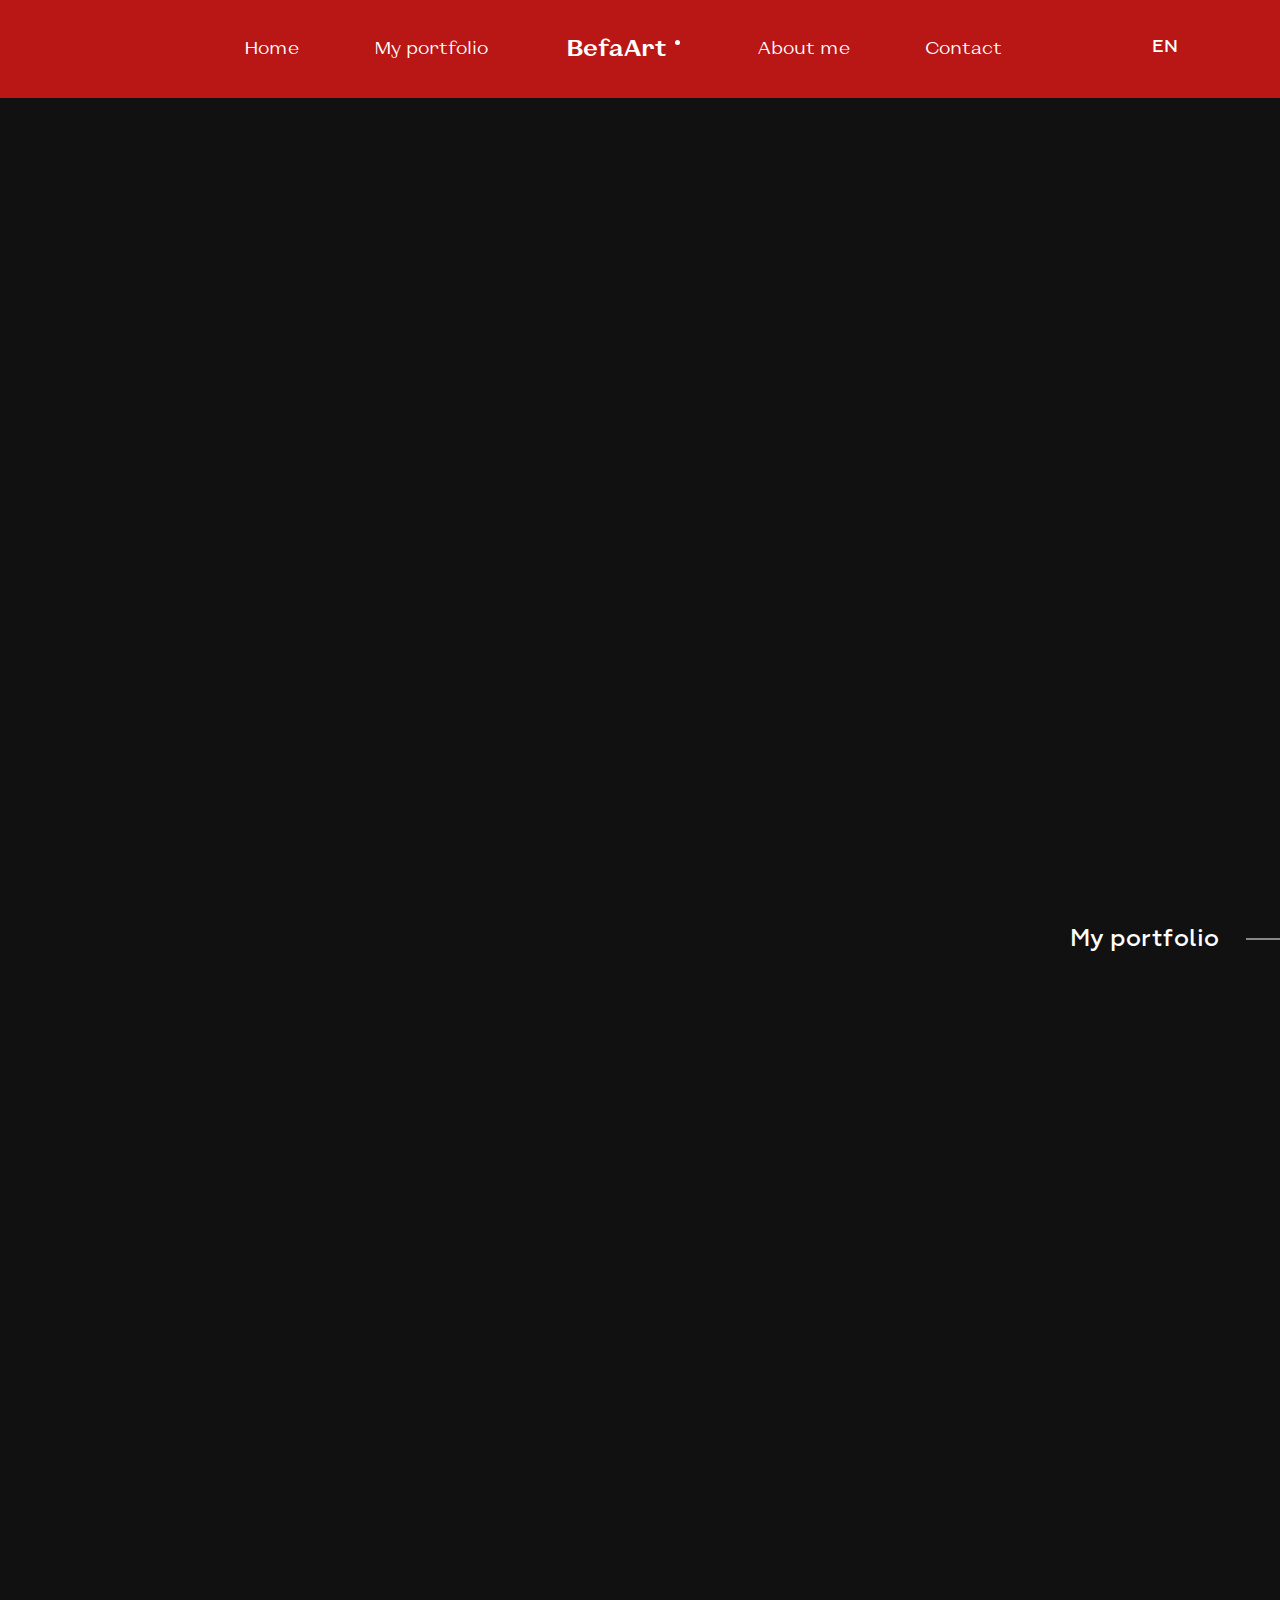
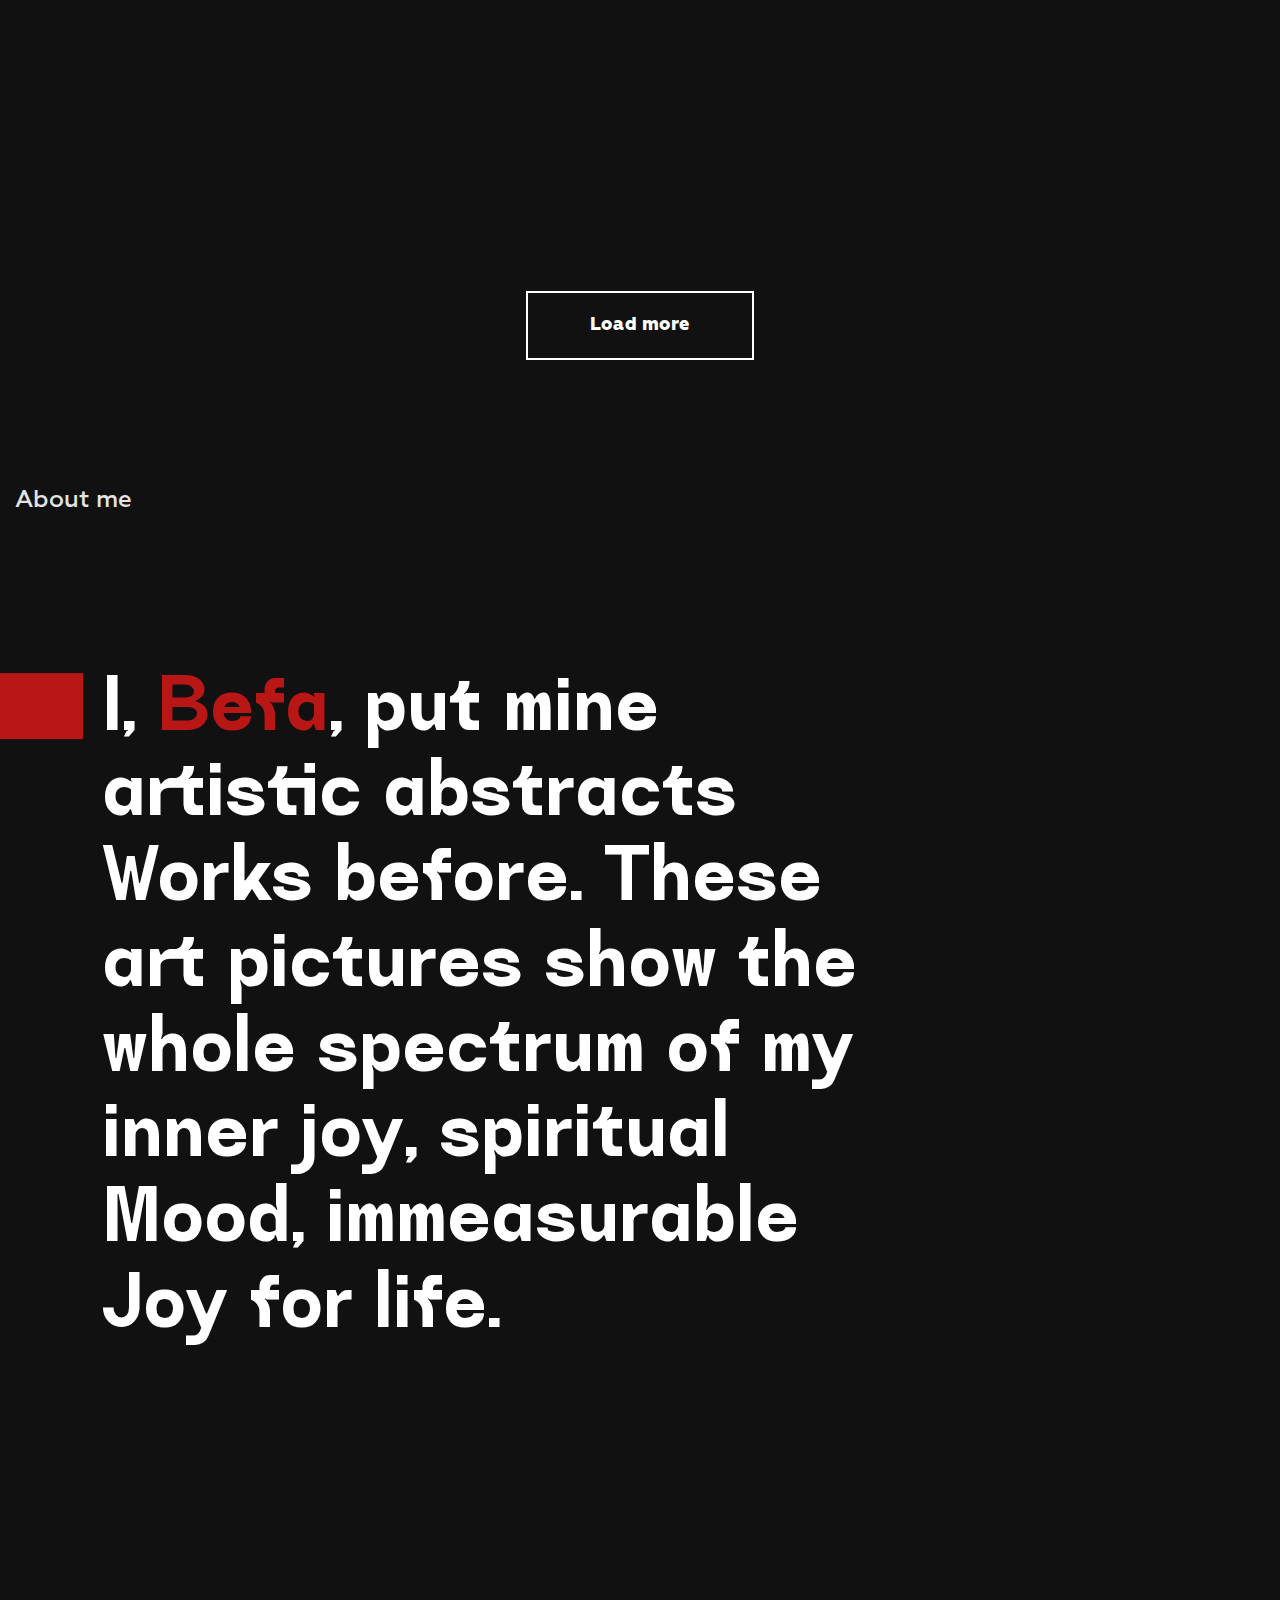
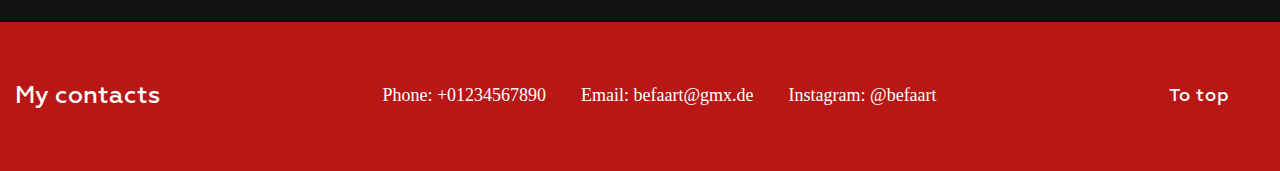
==== commit b2a5b83a: "Update index.html" ====
--- a/befa_art/index.html
+++ b/befa_art/index.html
@@ -1,332 +1,532 @@
 <!DOCTYPE html>
 <html lang="zxx">
-
-<head>
-	<meta charset="UTF-8">
-	<meta name="viewport" content="width=device-width, initial-scale=1.0">
-	<link rel="stylesheet" href="css/style.css">
-	<title>Befa Art</title>
-</head>
-
-<body>
-	<div class="wrapper">
-		<header class="header">
-			<div class="header__container">
-				<div class="header__body">
-					<div class="header__ghost"></div>
-					<div class="header__navigation">
-						<nav class="header__menu-left menu">
-							<ul class="menu__list">
-								<li class="menu__item"><a href="#" class="menu__link">Home</a></li>
-								<li class="menu__item"><a href="#portfolio" class="menu__link">My portfolio</a></li>
-							</ul>
-						</nav>
-						<div class="header__logo">BefaArt</div>
-						<nav class="header__menu-riht menu">
-							<ul class="menu__list">
-								<li class="menu__item"><a href="#about-me" class="menu__link">About me</a></li>
-								<li class="menu__item"><a href="#contact" class="menu__link">Contact</a></li>
-							</ul>
-						</nav>
-					</div>
-					<div class="header__language menu-choise">
-						<div class="header__language menu-choise">
-							<div class="menu-choise__language">
-								<div class="menu-choise__active">EN</div>
-								<nav class="menu-choise__items">
-									<a href="pagedeu.html" class="menu-choise__item-link">DEU</a>
-									<a href="pageua.html" class="menu-choise__item-link">UA</a>
-								</nav>
-							</div>
-						</div>
-					</div>
-					<button type="button" class="header__burger"><span></span></button>
-				</div>
-			</div>
-		</header>
-		<main>
-			<div class="head">
-				<div class="head__container">
-					<div class="head__body">
-						<div class="head__text">
-							<h2 class="head__sub-title">Hello, i am</h2>
-							<h1 class="head__title">BefaArt</h1>
-						</div>
-						<div class="head__pictures img-head">
-							<div class="img-head__items">
-								<div class="img-head__item">
-									<img src="img/head/first_img.webp" alt="" class="img-head__pictures">
-								</div>
-								<div class="img-head__item">
-									<img src="img/head/main_img.webp" alt="" class="img-head__pictures">
-								</div>
-								<div class="img-head__item">
-									<img src="img/head/second_img.webp" alt="" class="img-head__pictures">
-								</div>
-							</div>
-						</div>
-					</div>
-				</div>
-			</div>
-
-			<div id="portfolio" class="portfolio">
-				<div class="portfolio__container">
-					<div class="portfolio__body">
-						<h3 class="portfolio__title">My portfolio</h3>
-						<div class="portfolio__items">
-
-							<div class="portfolio__item painting">
-								<div class="painting__pictures">
-									<img src="img/portfilio/img_1.webp" alt="painting" class="painting__image">
-								</div>
-								<div class="painting__name">
-									<button type="button" class="painting__button-info"><img src="img/icon/info.svg"
-											alt="icon"></button>
-									<h4 class="painting__title">Children</h4>
-								</div>
-								<div class="painting__info">
-									<button type="button" class="painting__button-close"><img src="img/icon/close.svg"
-											alt="icon"></button>
-									<div class="painting__options">100#100 Acryl</div>
-									<div class="painting__text">
-										<p>Lorem ipsum dolor sit amet consectetur adipisicing elit. Voluptatum labore in
-											tempora, praesentium, distinctio eaque officia sit incidunt dolore.
-										</p>
-									</div>
-								</div>
-							</div>
-
-							<div class="portfolio__item painting">
-								<div class="painting__pictures">
-									<img src="img/portfilio/img_2.webp" alt="painting" class="painting__image">
-								</div>
-								<div class="painting__name">
-									<button type="button" class="painting__button-info"><img src="img/icon/info.svg"
-											alt="icon"></button>
-									<h4 class="painting__title">Corrida</h4>
-								</div>
-								<div class="painting__info">
-									<button type="button" class="painting__button-close"><img src="img/icon/close.svg"
-											alt="icon"></button>
-									<div class="painting__options">100#100 Acryl</div>
-									<div class="painting__text">
-										<p>Lorem ipsum dolor sit amet consectetur adipisicing elit. Voluptatum labore in
-											tempora, praesentium, distinctio eaque officia sit incidunt dolore.</p>
-									</div>
-								</div>
-							</div>
-
-							<div class="portfolio__item painting">
-								<div class="painting__pictures">
-									<img src="img/portfilio/img_3.webp" alt="painting" class="painting__image">
-								</div>
-								<div class="painting__name">
-									<button type="button" class="painting__button-info"><img src="img/icon/info.svg"
-											alt="icon"></button>
-									<h4 class="painting__title">Exit</h4>
-								</div>
-								<div class="painting__info">
-									<button type="button" class="painting__button-close"><img src="img/icon/close.svg"
-											alt="icon"></button>
-									<div class="painting__options">100#100 Acryl</div>
-									<div class="painting__text">
-										<p>Lorem ipsum dolor sit amet consectetur adipisicing elit. Voluptatum labore in
-											tempora, praesentium, distinctio eaque officia sit incidunt dolore.</p>
-									</div>
-								</div>
-							</div>
-
-							<div class="portfolio__item painting">
-								<div class="painting__pictures">
-									<img src="img/portfilio/img_4.webp" alt="painting" class="painting__image">
-								</div>
-								<div class="painting__name">
-									<button type="button" class="painting__button-info"><img src="img/icon/info.svg"
-											alt="icon"></button>
-									<h4 class="painting__title">Happy</h4>
-								</div>
-								<div class="painting__info">
-									<button type="button" class="painting__button-close"><img src="img/icon/close.svg"
-											alt="icon"></button>
-									<div class="painting__options">100#100 Acryl</div>
-									<div class="painting__text">
-										<p>Lorem ipsum dolor sit amet consectetur adipisicing elit. Voluptatum labore in
-											tempora, praesentium, distinctio eaque officia sit incidunt dolore. Sit amet
-											consectetur adipisicing elit.</p>
-									</div>
-								</div>
-							</div>
-
-							<div class="portfolio__item painting">
-								<div class="painting__pictures">
-									<img src="img/portfilio/img_5.webp" alt="painting" class="painting__image">
-								</div>
-								<div class="painting__name">
-									<button type="button" class="painting__button-info"><img src="img/icon/info.svg"
-											alt="icon"></button>
-									<h4 class="painting__title">Autumn</h4>
-								</div>
-								<div class="painting__info">
-									<button type="button" class="painting__button-close"><img src="img/icon/close.svg"
-											alt="icon"></button>
-									<div class="painting__options">100#100 Acryl</div>
-									<div class="painting__text">
-										<p>Lorem ipsum dolor sit amet consectetur adipisicing elit. Voluptatum labore in
-											tempora, praesentium, distinctio eaque officia sit incidunt dolore. Sit amet
-											consectetur adipisicing elit.</p>
-									</div>
-								</div>
-							</div>
-
-							<div class="portfolio__item painting">
-								<div class="painting__pictures">
-									<img src="img/portfilio/img_6.webp" alt="painting" class="painting__image">
-								</div>
-								<div class="painting__name">
-									<button type="button" class="painting__button-info"><img src="img/icon/info.svg"
-											alt="icon"></button>
-									<h4 class="painting__title">Ice</h4>
-								</div>
-								<div class="painting__info">
-									<button type="button" class="painting__button-close"><img src="img/icon/close.svg"
-											alt="icon"></button>
-									<div class="painting__options">100#100 Acryl</div>
-									<div class="painting__text">
-										<p>Lorem ipsum dolor sit amet consectetur adipisicing elit. Voluptatum labore in
-											tempora, praesentium, distinctio eaque officia sit incidunt dolore.</p>
-									</div>
-								</div>
-							</div>
-
-							<div class="portfolio__item painting">
-								<div class="painting__pictures">
-									<img src="img/portfilio/img_7.webp" alt="painting" class="painting__image">
-								</div>
-								<div class="painting__name">
-									<button type="button" class="painting__button-info"><img src="img/icon/info.svg"
-											alt="icon"></button>
-									<h4 class="painting__title">Spring</h4>
-								</div>
-								<div class="painting__info">
-									<button type="button" class="painting__button-close"><img src="img/icon/close.svg"
-											alt="icon"></button>
-									<div class="painting__options">100#100 Acryl</div>
-									<div class="painting__text">
-										<p>Lorem ipsum dolor sit amet consectetur adipisicing elit. Voluptatum labore in
-											tempora, praesentium, distinctio eaque officia sit incidunt dolore.</p>
-									</div>
-								</div>
-							</div>
-
-							<div class="portfolio__item painting">
-								<div class="painting__pictures">
-									<img src="img/portfilio/img_8.webp" alt="painting" class="painting__image">
-								</div>
-								<div class="painting__name">
-									<button type="button" class="painting__button-info"><img src="img/icon/info.svg"
-											alt="icon"></button>
-									<h4 class="painting__title">Road</h4>
-								</div>
-								<div class="painting__info">
-									<button type="button" class="painting__button-close"><img src="img/icon/close.svg"
-											alt="icon"></button>
-									<div class="painting__options">100#100 Acryl</div>
-									<div class="painting__text">
-										<p>Lorem ipsum dolor sit amet consectetur adipisicing elit. Voluptatum labore in
-											tempora, praesentium, distinctio eaque officia sit incidunt dolore. Sit amet
-											consectetur adipisicing elit.</p>
-									</div>
-								</div>
-							</div>
-
-							<div class="portfolio__item painting">
-								<div class="painting__pictures">
-									<img src="img/portfilio/img_9.webp" alt="painting" class="painting__image">
-								</div>
-								<div class="painting__name">
-									<button type="button" class="painting__button-info"><img src="img/icon/info.svg"
-											alt="icon"></button>
-									<h4 class="painting__title">Forest</h4>
-								</div>
-								<div class="painting__info">
-									<button type="button" class="painting__button-close"><img src="img/icon/close.svg"
-											alt="icon"></button>
-									<div class="painting__options">100#100 Acryl</div>
-									<div class="painting__text">
-										<p>Lorem ipsum dolor sit amet consectetur adipisicing elit. Voluptatum labore in
-											tempora, praesentium, distinctio eaque officia sit incidunt dolore. Sit amet
-											consectetur adipisicing elit.</p>
-									</div>
-								</div>
-							</div>
-
-							<div class="portfolio__item painting">
-								<div class="painting__pictures">
-									<img src="img/portfilio/img_10.webp" alt="painting" class="painting__image">
-								</div>
-								<div class="painting__name">
-									<button type="button" class="painting__button-info"><img src="img/icon/info.svg"
-											alt="icon"></button>
-									<h4 class="painting__title">Fire color</h4>
-								</div>
-								<div class="painting__info">
-									<button type="button" class="painting__button-close"><img src="img/icon/close.svg"
-											alt="icon"></button>
-									<div class="painting__options">100#100 Acryl</div>
-									<div class="painting__text">
-										<p>Lorem ipsum dolor sit amet consectetur adipisicing elit. Voluptatum labore in
-											tempora, praesentium, distinctio eaque officia sit incidunt dolore.</p>
-									</div>
-								</div>
-							</div>
-
-						</div>
-						<div class="portfolio__button">
-							<button type="button" class="portfolio__work-button">Load more</button>
-						</div>
-					</div>
-				</div>
-			</div>
-
-			<div id="about-me" class="about-me">
-				<div class="about-me__container">
-					<h3 class="about-me__title">About me</h3>
-				</div>
-				<div class="about-me__body">
-					<div class="about-me__body">
-						<div class="about-me__info">
-							<div class="about-me__text">
-								<p>I, <span>Befa</span>, put mine artistic abstracts
-									Works before. These art pictures show the
-									whole spectrum of my inner joy, spiritual
-									Mood, immeasurable Joy for life.</p>
-							</div>
-						</div>
-					</div>
-				</div>
-			</div>
-
-		</main>
-		<footer id="contact" class="footer">
-			<div class="footer__container">
-				<div class="footer__body">
-					<h3 class="footer__title">My contacts</h3>
-					<div class="footer__list-contact">
-						<a href="tel:+01234567890" class="footer__phone">Phone: <span>+01234567890</span></a>
-						<a href="mailto:befaart@gmail.com" class="footer__mail"> Email: <span>befaart@gmx.de</span> </a>
-						<a href="https://www.instagram.com/" target="_blank" class="footer__instagram"> Instagram:
-							<span>
-								@befaart</span>
-						</a>
-					</div>
-					<div class="footer__button-up">
-						<a href="#" class="footer__link">To top</a>
-					</div>
-				</div>
-			</div>
-		</footer>
-	</div>
-	<script src="js/script.js"></script>
-</body>
-
-</html>+  <head>
+    <meta charset="UTF-8" />
+    <meta name="viewport" content="width=device-width, initial-scale=1.0" />
+    <link rel="stylesheet" href="css/style.css" />
+    <script src="js/script.js" defer></script>
+    <title>Befa Art</title>
+  </head>
+
+  <body>
+    <div class="wrapper">
+      <header class="header">
+        <div class="header__container">
+          <div class="header__body">
+            <div class="header__ghost"></div>
+            <div class="header__navigation">
+              <nav class="header__menu-left menu">
+                <ul class="menu__list">
+                  <li class="menu__item">
+                    <a href="#" class="menu__link">Home</a>
+                  </li>
+                  <li class="menu__item">
+                    <a href="#portfolio" class="menu__link">My portfolio</a>
+                  </li>
+                </ul>
+              </nav>
+              <div class="header__logo">BefaArt</div>
+              <nav class="header__menu-riht menu">
+                <ul class="menu__list">
+                  <li class="menu__item">
+                    <a href="#about-me" class="menu__link">About me</a>
+                  </li>
+                  <li class="menu__item">
+                    <a href="#contact" class="menu__link">Contact</a>
+                  </li>
+                </ul>
+              </nav>
+            </div>
+            <div class="header__language menu-choise">
+              <div class="header__language menu-choise">
+                <div class="menu-choise__language">
+                  <div class="menu-choise__active" data-lang="en">EN</div>
+                  <nav class="menu-choise__items">
+                    <a href="pagedeu.html" class="menu-choise__item-link"
+                      >DEU</a
+                    >
+                    <a href="pageua.html" class="menu-choise__item-link">UA</a>
+                  </nav>
+                </div>
+              </div>
+            </div>
+            <button type="button" class="header__burger"><span></span></button>
+          </div>
+        </div>
+      </header>
+      <main>
+        <div class="head">
+          <div class="head__container">
+            <div class="head__body">
+              <div class="head__text">
+                <h2 class="head__sub-title">Hello, i am</h2>
+                <h1 class="head__title">BefaArt</h1>
+              </div>
+              <div class="head__pictures img-head">
+                <div class="img-head__items">
+                  <div class="img-head__item">
+                    <picture>
+                      <source
+                        srcset="img/head/first_img.jpg"
+                        type="image/jpg"
+                      />
+                      <img
+                        src="img/head/first_img.webp"
+                        alt="image"
+                        class="img-head__pictures"
+                      />
+                    </picture>
+                  </div>
+                  <div class="img-head__item">
+                    <picture>
+                      <source srcset="img/head/main_img.jpg" type="image/jpg" />
+                      <img
+                        src="img/head/main_img.webp"
+                        alt="image"
+                        class="img-head__pictures"
+                      />
+                    </picture>
+                  </div>
+                  <div class="img-head__item">
+                    <picture>
+                      <source
+                        srcset="img/head/second_img.jpg"
+                        type="image/jpg"
+                      />
+                      <img
+                        src="img/head/second_img.webp"
+                        alt="image"
+                        class="img-head__pictures"
+                      />
+                    </picture>
+                  </div>
+                </div>
+              </div>
+            </div>
+          </div>
+        </div>
+
+        <div id="portfolio" class="portfolio">
+          <div class="portfolio__container">
+            <div class="portfolio__body">
+              <h3 class="portfolio__title"><span>My portfolio</span></h3>
+              <div class="portfolio__items">
+                <div class="portfolio__items-main">
+                  <div class="portfolio__item painting">
+                    <div class="painting__pictures">
+                      <picture>
+                        <source
+                          srcset="img/portfolio/img_1.jpg"
+                          type="image/jpg"
+                        />
+                        <img
+                          src="img/portfolio/img_1.webp"
+                          alt="image"
+                          class="painting__image"
+                        />
+                      </picture>
+                    </div>
+                    <div class="painting__name">
+                      <button type="button" class="painting__button-info">
+                        <img src="img/icon/info.svg" alt="icon" />
+                      </button>
+                      <h4 class="painting__title">Children</h4>
+                    </div>
+                    <div class="painting__info">
+                      <button type="button" class="painting__button-close">
+                        <img src="img/icon/close.svg" alt="icon" />
+                      </button>
+                      <div class="painting__options">100#100 Acryl</div>
+                      <div class="painting__text">
+                        <p>
+                          Lorem ipsum dolor sit amet consectetur adipisicing
+                          elit. Voluptatum labore in tempora, praesentium,
+                          distinctio eaque officia sit incidunt dolore.
+                        </p>
+                      </div>
+                    </div>
+                  </div>
+
+                  <div class="portfolio__item painting">
+                    <div class="painting__pictures">
+                      <picture>
+                        <source
+                          srcset="img/portfolio/img_2.jpg"
+                          type="image/jpg"
+                        />
+                        <img
+                          src="img/portfolio/img_2.webp"
+                          alt="image"
+                          class="painting__image"
+                        />
+                      </picture>
+                    </div>
+                    <div class="painting__name">
+                      <button type="button" class="painting__button-info">
+                        <img src="img/icon/info.svg" alt="icon" />
+                      </button>
+                      <h4 class="painting__title">Corrida</h4>
+                    </div>
+                    <div class="painting__info">
+                      <button type="button" class="painting__button-close">
+                        <img src="img/icon/close.svg" alt="icon" />
+                      </button>
+                      <div class="painting__options">100#100 Acryl</div>
+                      <div class="painting__text">
+                        <p>
+                          Lorem ipsum dolor sit amet consectetur adipisicing
+                          elit. Voluptatum labore in tempora, praesentium,
+                          distinctio eaque officia sit incidunt dolore.
+                        </p>
+                      </div>
+                    </div>
+                  </div>
+
+                  <div class="portfolio__item painting">
+                    <div class="painting__pictures">
+                      <picture>
+                        <source
+                          srcset="img/portfolio/img_3.jpg"
+                          type="image/jpg"
+                        />
+                        <img
+                          src="img/portfolio/img_3.webp"
+                          alt="image"
+                          class="painting__image"
+                        />
+                      </picture>
+                    </div>
+                    <div class="painting__name">
+                      <button type="button" class="painting__button-info">
+                        <img src="img/icon/info.svg" alt="icon" />
+                      </button>
+                      <h4 class="painting__title">Exit</h4>
+                    </div>
+                    <div class="painting__info">
+                      <button type="button" class="painting__button-close">
+                        <img src="img/icon/close.svg" alt="icon" />
+                      </button>
+                      <div class="painting__options">100#100 Acryl</div>
+                      <div class="painting__text">
+                        <p>
+                          Lorem ipsum dolor sit amet consectetur adipisicing
+                          elit. Voluptatum labore in tempora, praesentium,
+                          distinctio eaque officia sit incidunt dolore.
+                        </p>
+                      </div>
+                    </div>
+                  </div>
+
+                  <div class="portfolio__item painting">
+                    <div class="painting__pictures">
+                      <picture>
+                        <source
+                          srcset="img/portfolio/img_4.jpg"
+                          type="image/jpg"
+                        />
+                        <img
+                          src="img/portfolio/img_4.webp"
+                          alt="image"
+                          class="painting__image"
+                        />
+                      </picture>
+                    </div>
+                    <div class="painting__name">
+                      <button type="button" class="painting__button-info">
+                        <img src="img/icon/info.svg" alt="icon" />
+                      </button>
+                      <h4 class="painting__title">Happy</h4>
+                    </div>
+                    <div class="painting__info">
+                      <button type="button" class="painting__button-close">
+                        <img src="img/icon/close.svg" alt="icon" />
+                      </button>
+                      <div class="painting__options">100#100 Acryl</div>
+                      <div class="painting__text">
+                        <p>
+                          Lorem ipsum dolor sit amet consectetur adipisicing
+                          elit. Voluptatum labore in tempora, praesentium,
+                          distinctio eaque officia sit incidunt dolore. Sit amet
+                          consectetur adipisicing elit.
+                        </p>
+                      </div>
+                    </div>
+                  </div>
+                </div>
+                <div class="portfolio__items-hidden">
+                  <div class="portfolio__item painting">
+                    <div class="painting__pictures">
+                      <picture>
+                        <source
+                          srcset="img/portfolio/img_5.jpg"
+                          type="image/jpg"
+                        />
+                        <img
+                          src="img/portfolio/img_5.webp"
+                          alt="image"
+                          class="painting__image"
+                        />
+                      </picture>
+                    </div>
+                    <div class="painting__name">
+                      <button type="button" class="painting__button-info">
+                        <img src="img/icon/info.svg" alt="icon" />
+                      </button>
+                      <h4 class="painting__title">Autumn</h4>
+                    </div>
+                    <div class="painting__info">
+                      <button type="button" class="painting__button-close">
+                        <img src="img/icon/close.svg" alt="icon" />
+                      </button>
+                      <div class="painting__options">100#100 Acryl</div>
+                      <div class="painting__text">
+                        <p>
+                          Lorem ipsum dolor sit amet consectetur adipisicing
+                          elit. Voluptatum labore in tempora, praesentium,
+                          distinctio eaque officia sit incidunt dolore. Sit amet
+                          consectetur adipisicing elit.
+                        </p>
+                      </div>
+                    </div>
+                  </div>
+
+                  <div class="portfolio__item painting">
+                    <div class="painting__pictures">
+                      <picture>
+                        <source
+                          srcset="img/portfolio/img_6.jpg"
+                          type="image/jpg"
+                        />
+                        <img
+                          src="img/portfolio/img_6.webp"
+                          alt="image"
+                          class="painting__image"
+                        />
+                      </picture>
+                    </div>
+                    <div class="painting__name">
+                      <button type="button" class="painting__button-info">
+                        <img src="img/icon/info.svg" alt="icon" />
+                      </button>
+                      <h4 class="painting__title">Ice</h4>
+                    </div>
+                    <div class="painting__info">
+                      <button type="button" class="painting__button-close">
+                        <img src="img/icon/close.svg" alt="icon" />
+                      </button>
+                      <div class="painting__options">100#100 Acryl</div>
+                      <div class="painting__text">
+                        <p>
+                          Lorem ipsum dolor sit amet consectetur adipisicing
+                          elit. Voluptatum labore in tempora, praesentium,
+                          distinctio eaque officia sit incidunt dolore.
+                        </p>
+                      </div>
+                    </div>
+                  </div>
+
+                  <div class="portfolio__item painting">
+                    <div class="painting__pictures">
+                      <picture>
+                        <source
+                          srcset="img/portfolio/img_7.jpg"
+                          type="image/jpg"
+                        />
+                        <img
+                          src="img/portfolio/img_7.webp"
+                          alt="image"
+                          class="painting__image"
+                        />
+                      </picture>
+                    </div>
+                    <div class="painting__name">
+                      <button type="button" class="painting__button-info">
+                        <img src="img/icon/info.svg" alt="icon" />
+                      </button>
+                      <h4 class="painting__title">Spring</h4>
+                    </div>
+                    <div class="painting__info">
+                      <button type="button" class="painting__button-close">
+                        <img src="img/icon/close.svg" alt="icon" />
+                      </button>
+                      <div class="painting__options">100#100 Acryl</div>
+                      <div class="painting__text">
+                        <p>
+                          Lorem ipsum dolor sit amet consectetur adipisicing
+                          elit. Voluptatum labore in tempora, praesentium,
+                          distinctio eaque officia sit incidunt dolore.
+                        </p>
+                      </div>
+                    </div>
+                  </div>
+
+                  <div class="portfolio__item painting">
+                    <div class="painting__pictures">
+                      <picture>
+                        <source
+                          srcset="img/portfolio/img_8.jpg"
+                          type="image/jpg"
+                        />
+                        <img
+                          src="img/portfolio/img_8.webp"
+                          alt="image"
+                          class="painting__image"
+                        />
+                      </picture>
+                    </div>
+                    <div class="painting__name">
+                      <button type="button" class="painting__button-info">
+                        <img src="img/icon/info.svg" alt="icon" />
+                      </button>
+                      <h4 class="painting__title">Road</h4>
+                    </div>
+                    <div class="painting__info">
+                      <button type="button" class="painting__button-close">
+                        <img src="img/icon/close.svg" alt="icon" />
+                      </button>
+                      <div class="painting__options">100#100 Acryl</div>
+                      <div class="painting__text">
+                        <p>
+                          Lorem ipsum dolor sit amet consectetur adipisicing
+                          elit. Voluptatum labore in tempora, praesentium,
+                          distinctio eaque officia sit incidunt dolore. Sit amet
+                          consectetur adipisicing elit.
+                        </p>
+                      </div>
+                    </div>
+                  </div>
+
+                  <div class="portfolio__item painting">
+                    <div class="painting__pictures">
+                      <picture>
+                        <source
+                          srcset="img/portfolio/img_9.jpg"
+                          type="image/jpg"
+                        />
+                        <img
+                          src="img/portfolio/img_9.webp"
+                          alt="image"
+                          class="painting__image"
+                        />
+                      </picture>
+                    </div>
+                    <div class="painting__name">
+                      <button type="button" class="painting__button-info">
+                        <img src="img/icon/info.svg" alt="icon" />
+                      </button>
+                      <h4 class="painting__title">Forest</h4>
+                    </div>
+                    <div class="painting__info">
+                      <button type="button" class="painting__button-close">
+                        <img src="img/icon/close.svg" alt="icon" />
+                      </button>
+                      <div class="painting__options">100#100 Acryl</div>
+                      <div class="painting__text">
+                        <p>
+                          Lorem ipsum dolor sit amet consectetur adipisicing
+                          elit. Voluptatum labore in tempora, praesentium,
+                          distinctio eaque officia sit incidunt dolore. Sit amet
+                          consectetur adipisicing elit.
+                        </p>
+                      </div>
+                    </div>
+                  </div>
+
+                  <div class="portfolio__item painting">
+                    <div class="painting__pictures">
+                      <picture>
+                        <source
+                          srcset="img/portfolio/img_10.jpg"
+                          type="image/jpg"
+                        />
+                        <img
+                          src="img/portfolio/img_10.webp"
+                          alt="image"
+                          class="painting__image"
+                        />
+                      </picture>
+                    </div>
+                    <div class="painting__name">
+                      <button type="button" class="painting__button-info">
+                        <img src="img/icon/info.svg" alt="icon" />
+                      </button>
+                      <h4 class="painting__title">Fire color</h4>
+                    </div>
+                    <div class="painting__info">
+                      <button type="button" class="painting__button-close">
+                        <img src="img/icon/close.svg" alt="icon" />
+                      </button>
+                      <div class="painting__options">100#100 Acryl</div>
+                      <div class="painting__text">
+                        <p>
+                          Lorem ipsum dolor sit amet consectetur adipisicing
+                          elit. Voluptatum labore in tempora, praesentium,
+                          distinctio eaque officia sit incidunt dolore.
+                        </p>
+                      </div>
+                    </div>
+                  </div>
+                </div>
+              </div>
+              <div class="portfolio__button">
+                <button
+                  type="button"
+                  class="portfolio__work-button"
+                  id="button-more"
+                  data-status="more"
+                >
+                  Load more
+                </button>
+              </div>
+            </div>
+          </div>
+        </div>
+
+        <div id="about-me" class="about-me">
+          <div class="about-me__container">
+            <h3 class="about-me__title"><span>About me</span></h3>
+          </div>
+          <div class="about-me__body">
+            <div class="about-me__body">
+              <div class="about-me__info">
+                <div class="about-me__text">
+                  <p>
+                    I, <span>Befa</span>, put mine artistic abstracts Works
+                    before. These art pictures show the whole spectrum of my
+                    inner joy, spiritual Mood, immeasurable Joy for life.
+                  </p>
+                </div>
+              </div>
+            </div>
+          </div>
+        </div>
+      </main>
+      <footer id="contact" class="footer">
+        <div class="footer__container">
+          <div class="footer__body">
+            <h3 class="footer__title">My contacts</h3>
+            <div class="footer__list-contact">
+              <a href="tel:+01234567890" class="footer__phone"
+                >Phone: <span>+01234567890</span></a
+              >
+              <a href="mailto:befaart@gmail.com" class="footer__mail">
+                Email: <span>befaart@gmx.de</span>
+              </a>
+              <a
+                href="https://www.instagram.com/"
+                target="_blank"
+                class="footer__instagram"
+              >
+                Instagram:
+                <span> @befaart</span>
+              </a>
+            </div>
+            <div class="footer__button-up">
+              <a href="#" class="footer__link">To top</a>
+            </div>
+          </div>
+        </div>
+      </footer>
+    </div>
+  </body>
+</html>
